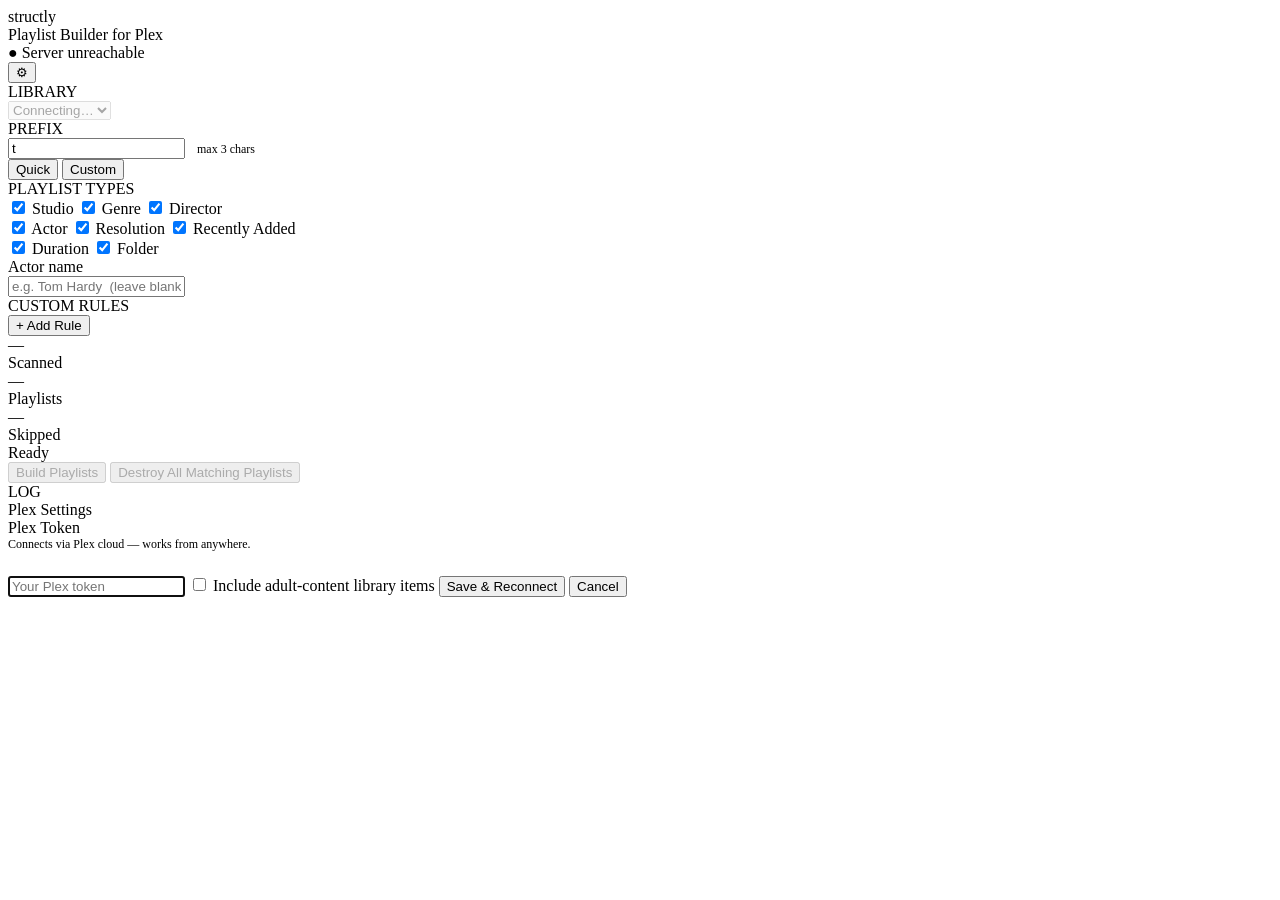
==== web/static/index.html @ 05a4cf47 "feat: auto-open Connect Plex modal, add adult-content toggle UI" ====
<!DOCTYPE html>
<html lang="en">
<head>
  <meta charset="UTF-8">
  <meta name="viewport" content="width=device-width, initial-scale=1.0">
  <title>Structly — Playlist Builder</title>
  <link rel="preconnect" href="https://fonts.googleapis.com">
  <link rel="preconnect" href="https://fonts.gstatic.com" crossorigin>
  <link href="https://fonts.googleapis.com/css2?family=Inter:wght@400;500;600;700&display=swap" rel="stylesheet">
  <link rel="stylesheet" href="style.css">
</head>
<body>
  <div class="container">

    <!-- Header -->
    <header class="header">
      <div class="brand">
        <div class="brand-name">st<span class="accent">r</span>uctly</div>
        <div class="brand-sub">Playlist Builder for Plex</div>
      </div>
      <div class="header-right">
        <div class="badge" id="badge">
          <span class="badge-dot" id="badge-dot">●</span>
          <span class="badge-text" id="badge-text">Connecting…</span>
        </div>
        <button class="icon-btn" id="settings-btn" title="Settings">⚙</button>
      </div>
    </header>

    <div class="divider"></div>

    <!-- Library -->
    <div class="card">
      <div class="card-label">LIBRARY</div>
      <select id="library-select" class="select" disabled>
        <option>Connecting…</option>
      </select>
    </div>

    <!-- Prefix -->
    <div class="card">
      <div class="prefix-row">
        <div class="card-label" style="margin-bottom:0">PREFIX</div>
        <input type="text" id="prefix-input" class="prefix-entry" value="t " maxlength="3">
        <span class="muted" style="font-size:12px; margin-left:8px;">max 3 chars</span>
      </div>
    </div>

    <!-- Mode switcher -->
    <div class="mode-switcher">
      <button class="mode-btn active" id="mode-quick" onclick="setMode('quick')">Quick</button>
      <button class="mode-btn" id="mode-custom" onclick="setMode('custom')">Custom</button>
    </div>

    <!-- Quick panel -->
    <div class="card" id="quick-panel">
      <div class="card-label">PLAYLIST TYPES</div>
      <div class="toggle-grid">
        <div class="toggle-row">
          <label class="toggle-item">
            <input type="checkbox" name="ptype" value="studio" checked>
            <span class="toggle-track"></span><span>Studio</span>
          </label>
          <label class="toggle-item">
            <input type="checkbox" name="ptype" value="genre" checked>
            <span class="toggle-track"></span><span>Genre</span>
          </label>
          <label class="toggle-item">
            <input type="checkbox" name="ptype" value="director" checked>
            <span class="toggle-track"></span><span>Director</span>
          </label>
        </div>
        <div class="toggle-row">
          <label class="toggle-item">
            <input type="checkbox" name="ptype" value="actor" checked id="actor-toggle">
            <span class="toggle-track"></span><span>Actor</span>
          </label>
          <label class="toggle-item">
            <input type="checkbox" name="ptype" value="resolution" checked>
            <span class="toggle-track"></span><span>Resolution</span>
          </label>
          <label class="toggle-item">
            <input type="checkbox" name="ptype" value="recent" checked>
            <span class="toggle-track"></span><span>Recently Added</span>
          </label>
        </div>
        <div class="toggle-row">
          <label class="toggle-item">
            <input type="checkbox" name="ptype" value="duration" checked>
            <span class="toggle-track"></span><span>Duration</span>
          </label>
          <label class="toggle-item">
            <input type="checkbox" name="ptype" value="folder" checked>
            <span class="toggle-track"></span><span>Folder</span>
          </label>
          <label class="toggle-item"></label>
        </div>
      </div>
      <div id="actor-entry-row" class="actor-entry-row">
        <div class="field-label">Actor name</div>
        <input type="text" id="actor-filter" class="text-input"
               placeholder="e.g. Tom Hardy  (leave blank for all)">
      </div>
    </div>

    <!-- Custom panel -->
    <div class="card hidden" id="custom-panel">
      <div class="card-label">CUSTOM RULES</div>
      <div id="rules-list"></div>
      <button class="add-rule-btn" onclick="addRule()">+ Add Rule</button>
    </div>

    <!-- Stats -->
    <div class="stats-row">
      <div class="stat-tile">
        <div class="stat-value" id="stat-scanned">—</div>
        <div class="stat-label">Scanned</div>
      </div>
      <div class="stat-tile">
        <div class="stat-value" id="stat-playlists">—</div>
        <div class="stat-label">Playlists</div>
      </div>
      <div class="stat-tile">
        <div class="stat-value" id="stat-skipped">—</div>
        <div class="stat-label">Skipped</div>
      </div>
    </div>

    <!-- Progress -->
    <div class="card">
      <div id="progress-label" class="progress-label muted">Ready</div>
      <div class="progress-track">
        <div class="progress-bar" id="progress-bar" style="width:0%"></div>
      </div>
    </div>

    <!-- Buttons -->
    <button class="btn-primary" id="build-btn" disabled onclick="startBuild()">Build Playlists</button>
    <button class="btn-danger" id="destroy-btn" disabled onclick="confirmDestroy()">
      Destroy All Matching Playlists
    </button>

    <!-- Log -->
    <div class="card log-card">
      <div class="card-label">LOG</div>
      <div class="log" id="log"></div>
    </div>

  </div>

  <!-- Settings modal -->
  <div class="modal-overlay hidden" id="modal-overlay" onclick="onOverlayClick(event)">
    <div class="modal">
      <div class="modal-title">Plex Settings</div>
      <div class="field-label">Plex Token</div>
      <div class="muted" style="font-size:12px; margin-bottom:8px;">
        Connects via Plex cloud — works from anywhere.
      </div>
      <input type="password" id="token-input" class="text-input" placeholder="Your Plex token">

      <label class="toggle-item" style="margin-top:16px;">
        <input type="checkbox" id="adult-content-toggle">
        <span class="toggle-track"></span><span>Include adult-content library items</span>
      </label>

      <button class="btn-primary" onclick="saveSettings()" style="margin-top:16px;">
        Save &amp; Reconnect
      </button>
      <button class="btn-cancel" onclick="closeModal()">Cancel</button>
    </div>
  </div>

  <script src="app.js"></script>
</body>
</html>
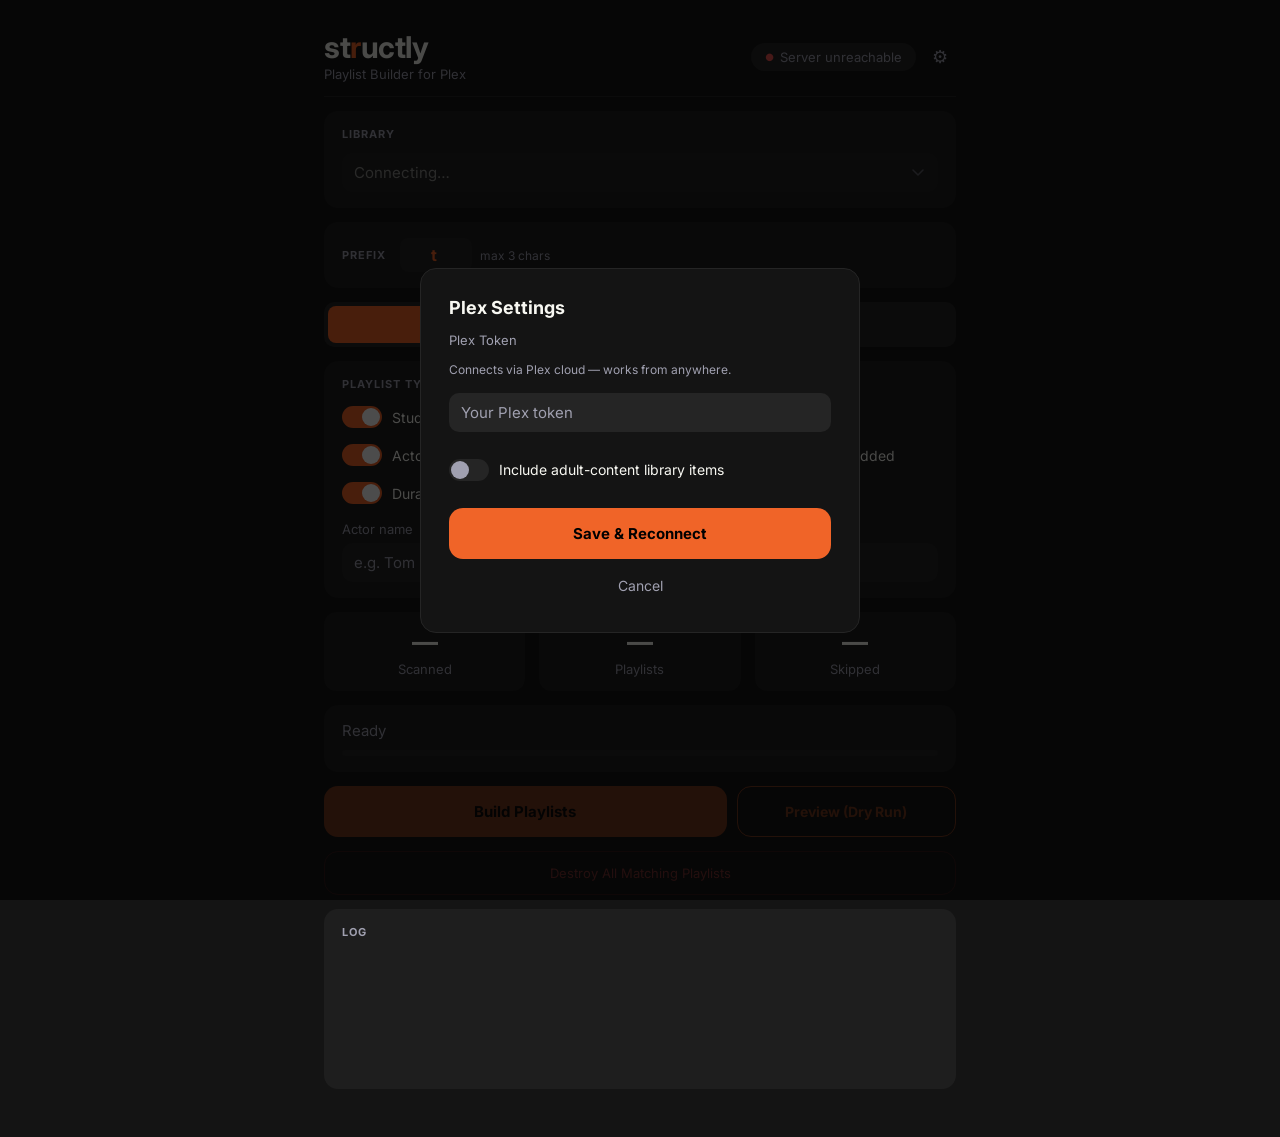
==== commit 4eb5f098: "feat: add dry-run preview and accurate skipped/replaced reporting to UI Co-Authored-By: Claude Sonne" ====
--- a/web/static/index.html
+++ b/web/static/index.html
@@ -135,7 +135,10 @@
     </div>
 
     <!-- Buttons -->
-    <button class="btn-primary" id="build-btn" disabled onclick="startBuild()">Build Playlists</button>
+    <div class="btn-row">
+      <button class="btn-primary" id="build-btn" disabled onclick="startBuild(false)">Build Playlists</button>
+      <button class="btn-secondary" id="preview-btn" disabled onclick="startBuild(true)">Preview (Dry Run)</button>
+    </div>
     <button class="btn-danger" id="destroy-btn" disabled onclick="confirmDestroy()">
       Destroy All Matching Playlists
     </button>
--- a/web/static/style.css
+++ b/web/static/style.css
@@ -0,0 +1,486 @@
+*, *::before, *::after { box-sizing: border-box; margin: 0; padding: 0; }
+
+:root {
+  --bg:         #141414;
+  --card:       #1E1E1E;
+  --card2:      #252525;
+  --fg:         #F8F8F2;
+  --muted:      #A0A0B0;
+  --orange:     #F06428;
+  --orange-hov: #FF7A3D;
+  --green:      #4CAF50;
+  --red:        #EF5350;
+}
+
+body {
+  background: var(--bg);
+  color: var(--fg);
+  font-family: 'Inter', sans-serif;
+  font-size: 15px;
+  min-height: 100vh;
+}
+
+.container {
+  max-width: 680px;
+  margin: 0 auto;
+  padding: 32px 24px 48px;
+  display: flex;
+  flex-direction: column;
+  gap: 14px;
+}
+
+/* ── Header ─────────────────────────────────────────────────────────────── */
+
+.header {
+  display: flex;
+  align-items: center;
+  justify-content: space-between;
+}
+
+.brand-name {
+  font-size: 30px;
+  font-weight: 700;
+  letter-spacing: -0.5px;
+  line-height: 1;
+}
+
+.accent { color: var(--orange); }
+
+.brand-sub {
+  font-size: 13px;
+  color: var(--muted);
+  margin-top: 4px;
+}
+
+.header-right {
+  display: flex;
+  align-items: center;
+  gap: 8px;
+}
+
+.badge {
+  display: flex;
+  align-items: center;
+  gap: 6px;
+  background: var(--card2);
+  border-radius: 20px;
+  padding: 6px 14px;
+  font-size: 13px;
+}
+
+.badge-dot            { font-size: 10px; color: var(--muted); }
+.badge-dot.green      { color: var(--green); }
+.badge-dot.red        { color: var(--red); }
+.badge-text           { color: var(--muted); }
+.badge-text.connected { color: var(--fg); }
+
+.icon-btn {
+  background: transparent;
+  border: none;
+  color: var(--muted);
+  font-size: 18px;
+  cursor: pointer;
+  padding: 6px 8px;
+  border-radius: 8px;
+  transition: background 0.15s;
+  line-height: 1;
+}
+.icon-btn:hover { background: var(--card2); color: var(--fg); }
+
+.divider { height: 1px; background: var(--card2); }
+
+/* ── Cards ──────────────────────────────────────────────────────────────── */
+
+.card {
+  background: var(--card);
+  border-radius: 14px;
+  padding: 16px 18px;
+}
+
+.card-label {
+  font-size: 11px;
+  font-weight: 700;
+  color: var(--muted);
+  letter-spacing: 1px;
+  text-transform: uppercase;
+  margin-bottom: 12px;
+}
+
+/* ── Select ─────────────────────────────────────────────────────────────── */
+
+.select {
+  width: 100%;
+  background: var(--card2);
+  color: var(--fg);
+  border: none;
+  border-radius: 10px;
+  padding: 10px 36px 10px 12px;
+  font-family: 'Inter', sans-serif;
+  font-size: 15px;
+  cursor: pointer;
+  outline: none;
+  appearance: none;
+  -webkit-appearance: none;
+  background-image: url("data:image/svg+xml,%3Csvg xmlns='http://www.w3.org/2000/svg' width='12' height='8'%3E%3Cpath d='M1 1l5 5 5-5' stroke='%23A0A0B0' stroke-width='1.5' fill='none' stroke-linecap='round' stroke-linejoin='round'/%3E%3C/svg%3E");
+  background-repeat: no-repeat;
+  background-position: right 14px center;
+}
+.select:disabled { opacity: 0.5; cursor: default; }
+.select option { background: var(--card2); }
+
+/* ── Prefix ─────────────────────────────────────────────────────────────── */
+
+.prefix-row {
+  display: flex;
+  align-items: center;
+}
+
+.prefix-entry {
+  background: var(--card2);
+  color: var(--orange);
+  border: none;
+  border-radius: 8px;
+  padding: 7px 10px;
+  font-family: 'Inter', sans-serif;
+  font-size: 16px;
+  font-weight: 700;
+  text-align: center;
+  width: 72px;
+  outline: none;
+  margin-left: 14px;
+}
+
+/* ── Mode switcher ──────────────────────────────────────────────────────── */
+
+.mode-switcher {
+  display: flex;
+  background: var(--card2);
+  border-radius: 10px;
+  padding: 4px;
+  gap: 4px;
+}
+
+.mode-btn {
+  flex: 1;
+  background: transparent;
+  border: none;
+  color: var(--muted);
+  font-family: 'Inter', sans-serif;
+  font-size: 15px;
+  font-weight: 600;
+  padding: 9px;
+  border-radius: 8px;
+  cursor: pointer;
+  transition: background 0.15s, color 0.15s;
+}
+.mode-btn.active             { background: var(--orange); color: #000; }
+.mode-btn:hover:not(.active) { background: #333; color: var(--fg); }
+
+/* ── Toggles ─────────────────────────────────────────────────────────────  */
+
+.toggle-grid { display: flex; flex-direction: column; gap: 10px; }
+.toggle-row  { display: flex; }
+
+.toggle-item {
+  flex: 1;
+  display: flex;
+  align-items: center;
+  gap: 10px;
+  cursor: pointer;
+  user-select: none;
+  padding: 3px 0;
+  min-width: 0;
+}
+.toggle-item:empty { pointer-events: none; }
+.toggle-item input[type=checkbox] { display: none; }
+
+.toggle-track {
+  width: 40px;
+  height: 22px;
+  border-radius: 11px;
+  background: var(--card2);
+  position: relative;
+  flex-shrink: 0;
+  transition: background 0.2s;
+}
+.toggle-track::after {
+  content: '';
+  position: absolute;
+  width: 18px;
+  height: 18px;
+  border-radius: 50%;
+  background: var(--muted);
+  top: 2px; left: 2px;
+  transition: transform 0.2s, background 0.2s;
+}
+.toggle-item input:checked ~ .toggle-track             { background: var(--orange); }
+.toggle-item input:checked ~ .toggle-track::after      { transform: translateX(18px); background: #fff; }
+.toggle-item > span:last-child                         { font-size: 14px; }
+
+/* ── Actor entry ─────────────────────────────────────────────────────────── */
+
+.actor-entry-row { margin-top: 14px; }
+.field-label     { font-size: 13px; color: var(--muted); margin-bottom: 6px; }
+
+/* ── Text inputs ─────────────────────────────────────────────────────────── */
+
+.text-input {
+  width: 100%;
+  background: var(--card2);
+  color: var(--fg);
+  border: none;
+  border-radius: 10px;
+  padding: 10px 12px;
+  font-family: 'Inter', sans-serif;
+  font-size: 15px;
+  outline: none;
+}
+.text-input::placeholder { color: var(--muted); }
+
+/* ── Custom rules ────────────────────────────────────────────────────────── */
+
+.rule-card {
+  background: var(--card2);
+  border-radius: 10px;
+  padding: 12px;
+  margin-bottom: 10px;
+}
+
+.rule-top {
+  display: flex;
+  gap: 8px;
+  align-items: center;
+  margin-bottom: 8px;
+}
+
+.rule-name {
+  flex: 1;
+  background: var(--card);
+  color: var(--fg);
+  border: none;
+  border-radius: 8px;
+  padding: 8px 10px;
+  font-family: 'Inter', sans-serif;
+  font-size: 14px;
+  outline: none;
+}
+.rule-name::placeholder { color: var(--muted); }
+
+.remove-btn {
+  background: transparent;
+  border: none;
+  color: var(--muted);
+  font-size: 22px;
+  line-height: 1;
+  cursor: pointer;
+  padding: 2px 6px;
+  border-radius: 6px;
+  transition: color 0.15s, background 0.15s;
+}
+.remove-btn:hover { color: var(--red); background: rgba(239,83,80,.1); }
+
+.rule-fields {
+  display: flex;
+  gap: 6px;
+  margin-bottom: 8px;
+  flex-wrap: wrap;
+}
+
+.rule-field {
+  flex: 1;
+  min-width: 110px;
+  background: var(--card);
+  color: var(--fg);
+  border: none;
+  border-radius: 8px;
+  padding: 8px 10px;
+  font-family: 'Inter', sans-serif;
+  font-size: 13px;
+  outline: none;
+}
+.rule-field::placeholder { color: var(--muted); }
+
+.dur-row { display: flex; align-items: center; gap: 10px; }
+.dur-row label { font-size: 13px; color: var(--muted); }
+
+.dur-select {
+  background: var(--card);
+  color: var(--fg);
+  border: none;
+  border-radius: 8px;
+  padding: 6px 10px;
+  font-family: 'Inter', sans-serif;
+  font-size: 13px;
+  outline: none;
+}
+.dur-select option { background: var(--card2); }
+
+.add-rule-btn {
+  width: 100%;
+  background: var(--card2);
+  color: var(--orange);
+  border: none;
+  border-radius: 10px;
+  padding: 10px;
+  font-family: 'Inter', sans-serif;
+  font-size: 14px;
+  font-weight: 700;
+  cursor: pointer;
+  transition: background 0.15s;
+  margin-top: 4px;
+}
+.add-rule-btn:hover { background: #333; }
+
+/* ── Stats ───────────────────────────────────────────────────────────────── */
+
+.stats-row { display: flex; gap: 14px; }
+
+.stat-tile {
+  flex: 1;
+  background: var(--card);
+  border-radius: 12px;
+  padding: 14px;
+  text-align: center;
+}
+
+.stat-value { font-size: 26px; font-weight: 700; margin-bottom: 4px; }
+.stat-label { font-size: 13px; color: var(--muted); }
+
+/* ── Progress ────────────────────────────────────────────────────────────── */
+
+.progress-label { font-size: 15px; margin-bottom: 10px; }
+.muted          { color: var(--muted); }
+
+.progress-track {
+  height: 6px;
+  background: var(--card2);
+  border-radius: 3px;
+  overflow: hidden;
+}
+
+.progress-bar {
+  height: 100%;
+  background: var(--orange);
+  border-radius: 3px;
+  transition: width 0.25s ease;
+}
+
+/* ── Buttons ─────────────────────────────────────────────────────────────── */
+
+.btn-primary {
+  width: 100%;
+  background: var(--orange);
+  color: #000;
+  border: none;
+  border-radius: 14px;
+  padding: 16px;
+  font-family: 'Inter', sans-serif;
+  font-size: 15px;
+  font-weight: 700;
+  cursor: pointer;
+  transition: background 0.15s;
+}
+.btn-primary:hover:not(:disabled) { background: var(--orange-hov); }
+.btn-primary:disabled              { opacity: 0.45; cursor: default; }
+
+.btn-row { display: flex; gap: 10px; }
+.btn-row .btn-primary { flex: 2; }
+
+.btn-secondary {
+  flex: 1;
+  background: transparent;
+  color: var(--orange);
+  border: 1px solid var(--orange);
+  border-radius: 14px;
+  padding: 16px;
+  font-family: 'Inter', sans-serif;
+  font-size: 14px;
+  font-weight: 700;
+  cursor: pointer;
+  transition: background 0.15s;
+}
+.btn-secondary:hover:not(:disabled) { background: rgba(240,100,40,.1); }
+.btn-secondary:disabled { opacity: 0.45; cursor: default; }
+
+.btn-danger {
+  width: 100%;
+  background: transparent;
+  color: var(--red);
+  border: 1px solid #5A2020;
+  border-radius: 14px;
+  padding: 13px;
+  font-family: 'Inter', sans-serif;
+  font-size: 13px;
+  cursor: pointer;
+  transition: background 0.15s;
+}
+.btn-danger:hover:not(:disabled) { background: rgba(58,16,16,.8); }
+.btn-danger:disabled              { opacity: 0.45; cursor: default; }
+
+/* ── Log ─────────────────────────────────────────────────────────────────── */
+
+.log-card { min-height: 180px; }
+
+.log {
+  font-family: 'Courier New', monospace;
+  font-size: 12px;
+  line-height: 1.65;
+  max-height: 300px;
+  overflow-y: auto;
+  padding-top: 2px;
+}
+
+.log-line        { white-space: pre-wrap; word-break: break-word; }
+.log-line.orange { color: var(--orange); }
+.log-line.red    { color: var(--red); }
+.log-line.green  { color: #4ade80; }
+.log-line.muted  { color: var(--muted); }
+
+/* ── Modal ───────────────────────────────────────────────────────────────── */
+
+.modal-overlay {
+  position: fixed;
+  inset: 0;
+  background: rgba(0,0,0,.7);
+  display: flex;
+  align-items: center;
+  justify-content: center;
+  z-index: 100;
+}
+
+.modal {
+  background: var(--bg);
+  border-radius: 16px;
+  padding: 28px;
+  width: 440px;
+  max-width: 90vw;
+  display: flex;
+  flex-direction: column;
+  gap: 8px;
+  border: 1px solid var(--card2);
+}
+
+.modal-title { font-size: 18px; font-weight: 700; margin-bottom: 6px; }
+
+.btn-cancel {
+  background: transparent;
+  border: none;
+  color: var(--muted);
+  font-family: 'Inter', sans-serif;
+  font-size: 14px;
+  cursor: pointer;
+  padding: 10px;
+  border-radius: 10px;
+  transition: background 0.15s;
+}
+.btn-cancel:hover { background: var(--card2); }
+
+/* ── Utility ─────────────────────────────────────────────────────────────── */
+
+.hidden { display: none !important; }
+
+/* ── Scrollbar ───────────────────────────────────────────────────────────── */
+
+::-webkit-scrollbar       { width: 6px; }
+::-webkit-scrollbar-track { background: transparent; }
+::-webkit-scrollbar-thumb { background: var(--card2); border-radius: 3px; }
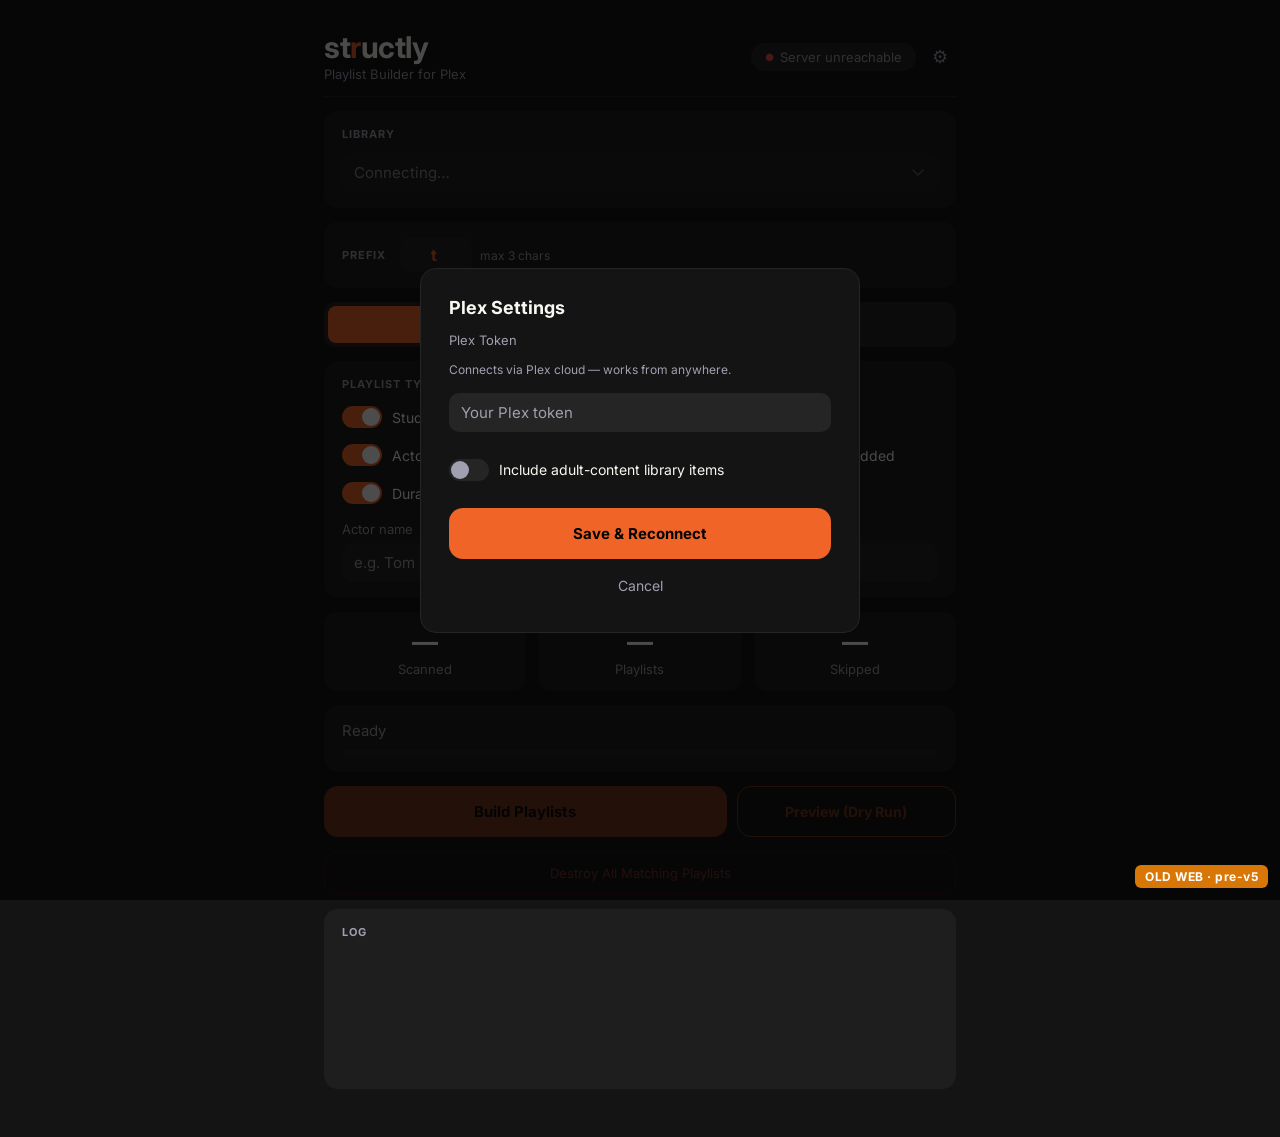
==== commit c09e9965: "Structly v5: status card, version watermarks, safer destroy and build - Status card replaces stats r" ====
--- a/web/static/index.html
+++ b/web/static/index.html
@@ -3,7 +3,7 @@
 <head>
   <meta charset="UTF-8">
   <meta name="viewport" content="width=device-width, initial-scale=1.0">
-  <title>Structly — Playlist Builder</title>
+  <title>Structly OLD WEB (pre-v5) — Playlist Builder</title>
   <link rel="preconnect" href="https://fonts.googleapis.com">
   <link rel="preconnect" href="https://fonts.gstatic.com" crossorigin>
   <link href="https://fonts.googleapis.com/css2?family=Inter:wght@400;500;600;700&display=swap" rel="stylesheet">
@@ -173,6 +173,7 @@
     </div>
   </div>
 
+  <div class="version-mark" aria-hidden="true">OLD WEB · pre-v5</div>
   <script src="app.js"></script>
 </body>
 </html>
--- a/web/static/style.css
+++ b/web/static/style.css
@@ -484,3 +484,62 @@
 ::-webkit-scrollbar       { width: 6px; }
 ::-webkit-scrollbar-track { background: transparent; }
 ::-webkit-scrollbar-thumb { background: var(--card2); border-radius: 3px; }
+
+/* ── Responsive (mobile) ─────────────────────────────────────────────────── */
+
+@media (max-width: 480px) {
+  .container { padding: 20px 14px 36px; gap: 12px; }
+
+  .header {
+    flex-wrap: wrap;
+    row-gap: 10px;
+  }
+  .brand-name { font-size: 24px; }
+  .header-right { flex-wrap: wrap; }
+
+  .badge { max-width: 100%; }
+  .badge-text {
+    overflow: hidden;
+    text-overflow: ellipsis;
+    white-space: nowrap;
+    max-width: 160px;
+  }
+
+  .toggle-row { flex-wrap: wrap; row-gap: 10px; }
+  .toggle-item {
+    flex: 1 1 45%;
+    min-width: 130px;
+  }
+  .toggle-item > span:last-child {
+    white-space: nowrap;
+    overflow: hidden;
+    text-overflow: ellipsis;
+  }
+
+  .stats-row { gap: 8px; }
+  .stat-tile { padding: 10px 6px; }
+  .stat-value { font-size: 21px; }
+  .stat-label { font-size: 11px; }
+
+  .btn-row { flex-direction: column; }
+
+  .rule-fields { flex-direction: column; }
+  .rule-field { min-width: 0; }
+}
+
+/* ── Version watermark ───────────────────────────────────────────────────── */
+
+.version-mark {
+  position: fixed;
+  right: 12px;
+  bottom: 12px;
+  z-index: 1000;
+  padding: 4px 10px;
+  border-radius: 6px;
+  background: #D97706;
+  color: #fff;
+  font-size: 12px;
+  font-weight: 700;
+  letter-spacing: .04em;
+  pointer-events: none;
+}
